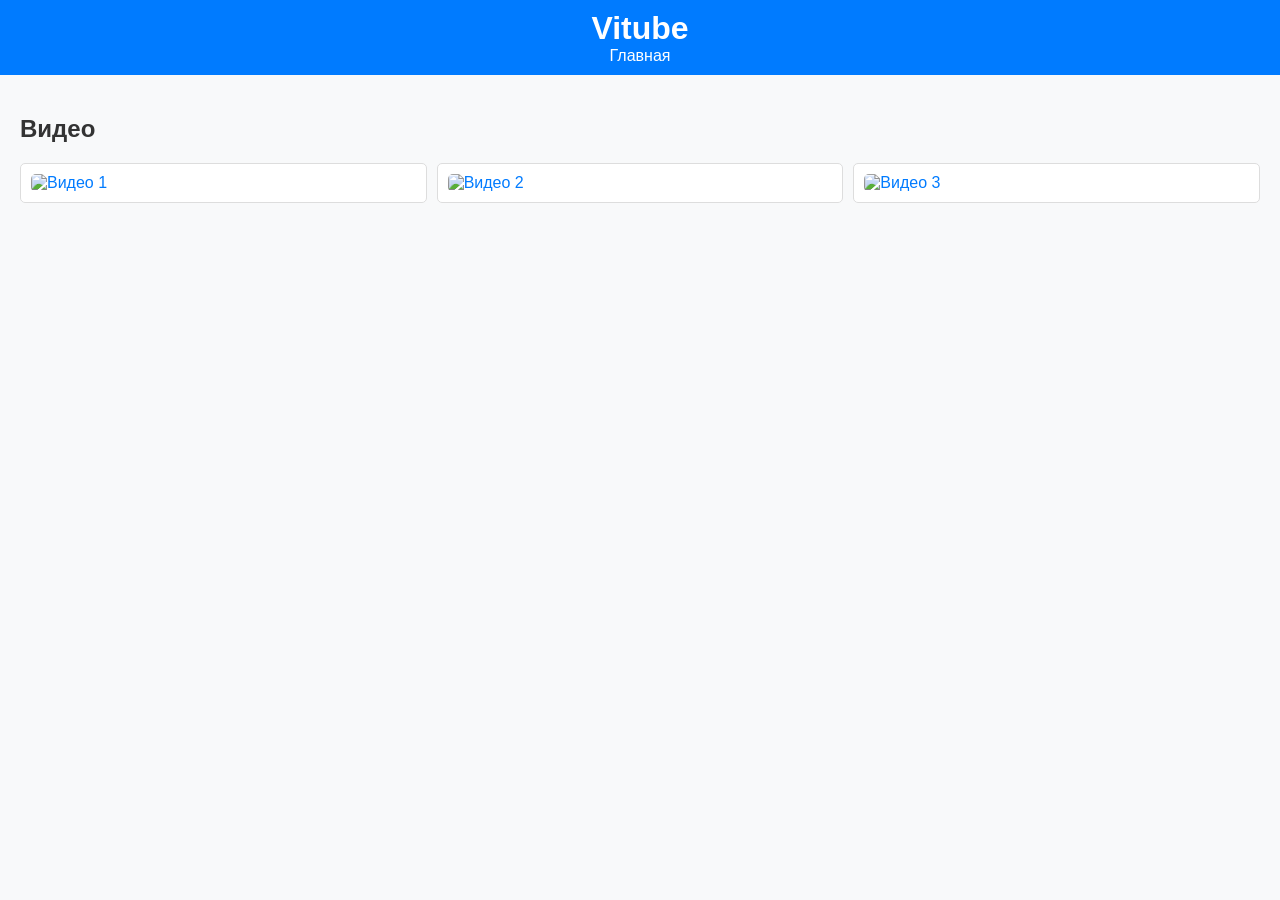
==== index.html @ 2fe6bdbb "Add files via upload" ====
<!DOCTYPE html>
<html lang="ru">
<head>
    <meta charset="UTF-8">
    <meta name="viewport" content="width=device-width, initial-scale=1.0">
    <title>Vitube</title>
    <link rel="stylesheet" href="style.css">
</head>
<body>
    <header>
        <h1>Vitube</h1>
        <nav>
            <a href="index.html">Главная</a>
        </nav>
    </header>
    <main>
        <h2>Видео</h2>
        <ul id="video-list">
            <!-- Videos will be dynamically added here -->
        </ul>
    </main>
    <script src="script.js"></script>
</body>
</html>
---- style.css ----
/* Общие стили */
body {
    background-color: #f8f9fa;
    color: #333;
    font-family: Arial, sans-serif;
    margin: 0;
    padding: 0;
}

header {
    background-color: #007bff;
    color: #fff;
    padding: 10px 20px;
    text-align: center;
}

header h1 {
    margin: 0;
}

nav a {
    color: #fff;
    margin: 0 10px;
    text-decoration: none;
}

nav a:hover {
    text-decoration: underline;
}

main {
    padding: 20px;
}

/* Стили для списка видео на главной странице */
#video-list {
    list-style-type: none;
    padding: 0;
    display: flex;
    flex-wrap: wrap;
    gap: 10px;
}

#video-list li {
    background-color: #fff;
    border: 1px solid #ddd;
    border-radius: 5px;
    padding: 10px;
    transition: background-color 0.3s ease;
    flex: 1 1 calc(33.333% - 10px);
    box-sizing: border-box;
}

#video-list li:hover {
    background-color: #f1f1f1;
}

#video-list a {
    color: #007bff;
    text-decoration: none;
    display: flex;
    flex-direction: column;
    align-items: center;
}

#video-list a:hover {
    text-decoration: underline;
}

#video-list img {
    width: 100%;
    height: auto;
    border-radius: 5px;
}

/* Стили для страницы видео */
#video-player {
    width: 100%;
    max-width: 800px;
    margin: 0 auto;
    display: block;
}

#video-title {
    font-size: 24px;
    font-weight: bold;
    margin-top: 20px;
}

#video-description {
    font-size: 16px;
    margin-top: 10px;
}

#comment-list {
    list-style-type: none;
    padding: 0;
}

#comment-list li {
    background-color: #fff;
    border: 1px solid #ddd;
    border-radius: 5px;
    margin-bottom: 10px;
    padding: 10px;
}

#comment-form {
    margin-top: 20px;
}

#comment-input {
    width: 100%;
    padding: 10px;
    border: 1px solid #ddd;
    border-radius: 5px;
    margin-bottom: 10px;
}

#recommendation-list {
    list-style-type: none;
    padding: 0;
}

#recommendation-list li {
    background-color: #fff;
    border: 1px solid #ddd;
    border-radius: 5px;
    margin-bottom: 10px;
    padding: 10px;
}

#recommendation-list a {
    color: #007bff;
    text-decoration: none;
}

#recommendation-list a:hover {
    text-decoration: underline;
}

/* Стили для формы загрузки видео */
#upload-form {
    background-color: #fff;
    border: 1px solid #ddd;
    border-radius: 5px;
    padding: 20px;
    margin-top: 20px;
}

#upload-form input[type="text"],
#upload-form textarea {
    width: 100%;
    padding: 10px;
    border: 1px solid #ddd;
    border-radius: 5px;
    margin-bottom: 10px;
}

#upload-form input[type="file"] {
    margin-bottom: 10px;
}

#upload-form button {
    background-color: #007bff;
    color: #fff;
    border: none;
    border-radius: 5px;
    padding: 10px 20px;
    cursor: pointer;
}

#upload-form button:hover {
    background-color: #0056b3;
}
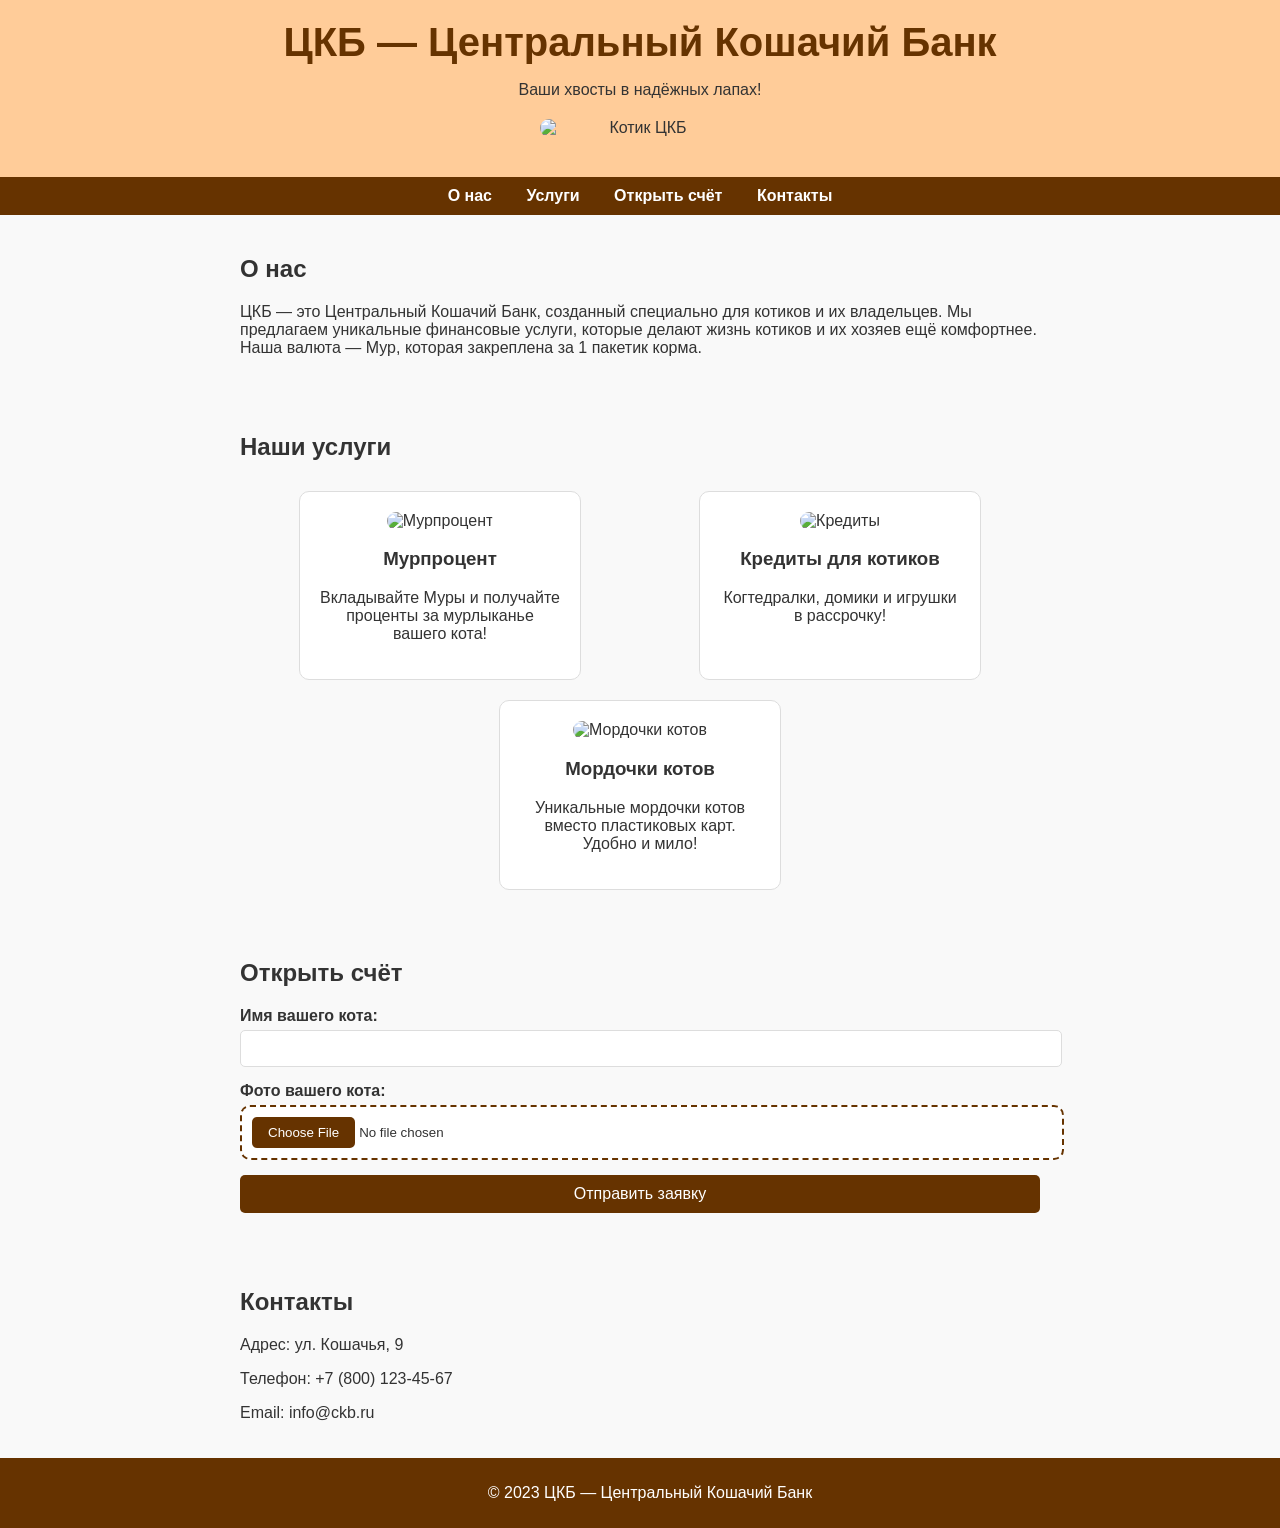
==== commit eda04f06: "Add files via upload" ====
--- a/index.html
+++ b/index.html
@@ -1,24 +1,196 @@
 <!DOCTYPE html>
 <html lang="ru">
 <head>
-    <meta charset="UTF-8">
-    <meta name="viewport" content="width=device-width, initial-scale=1.0">
-    <title>Vitube</title>
-    <link rel="stylesheet" href="style.css">
+  <meta charset="UTF-8">
+  <meta name="viewport" content="width=device-width, initial-scale=1.0">
+  <title>ЦКБ — Центральный Кошачий Банк</title>
+  <style>
+    /* Общие стили */
+    body {
+      font-family: 'Roboto', sans-serif;
+      background-color: #f9f9f9;
+      color: #333;
+      margin: 0;
+      padding: 0;
+    }
+    header {
+      background-color: #ffcc99;
+      padding: 20px;
+      text-align: center;
+    }
+    header h1 {
+      margin: 0;
+      font-size: 2.5em;
+      color: #663300;
+    }
+    nav {
+      background-color: #663300;
+      padding: 10px;
+      text-align: center;
+      position: sticky;
+      top: 0;
+      z-index: 1000;
+    }
+    nav a {
+      color: #fff;
+      margin: 0 15px;
+      text-decoration: none;
+      font-weight: bold;
+    }
+    section {
+      padding: 20px;
+      max-width: 800px;
+      margin: 0 auto;
+    }
+    footer {
+      background-color: #663300;
+      color: #fff;
+      text-align: center;
+      padding: 10px;
+      width: 100%;
+    }
+
+    /* Стили для услуг */
+    .services {
+      display: flex;
+      justify-content: space-around;
+      flex-wrap: wrap;
+    }
+    .service {
+      background-color: #fff;
+      border: 1px solid #ddd;
+      border-radius: 10px;
+      padding: 20px;
+      margin: 10px;
+      width: 30%;
+      text-align: center;
+    }
+    .service img {
+      width: 100px;
+      height: 100px;
+      border-radius: 10px;
+    }
+
+    /* Стили для фото кота */
+    .cat-photo {
+      width: 200px;
+      height: auto;
+      border-radius: 10px;
+      margin: 20px auto;
+      display: block;
+    }
+
+    /* Стили для формы */
+    .form-group {
+      margin-bottom: 15px;
+    }
+    .form-group label {
+      display: block;
+      margin-bottom: 5px;
+      font-weight: bold;
+    }
+    .form-group input, .form-group textarea, .form-group button {
+      width: 100%;
+      padding: 10px;
+      border: 1px solid #ddd;
+      border-radius: 5px;
+    }
+    .form-group button {
+      background-color: #663300;
+      color: #fff;
+      border: none;
+      cursor: pointer;
+      font-size: 16px;
+      transition: background-color 0.3s ease;
+    }
+    .form-group button:hover {
+      background-color: #552200;
+    }
+    .form-group input[type="file"] {
+      padding: 10px;
+      background-color: #fff;
+      border: 2px dashed #663300;
+      border-radius: 10px;
+      cursor: pointer;
+      transition: border-color 0.3s ease;
+    }
+    .form-group input[type="file"]:hover {
+      border-color: #552200;
+    }
+    .form-group input[type="file"]::file-selector-button {
+      background-color: #663300;
+      color: #fff;
+      border: none;
+      padding: 8px 16px;
+      border-radius: 5px;
+      cursor: pointer;
+      transition: background-color 0.3s ease;
+    }
+    .form-group input[type="file"]::file-selector-button:hover {
+      background-color: #552200;
+    }
+  </style>
 </head>
 <body>
-    <header>
-        <h1>Vitube</h1>
-        <nav>
-            <a href="index.html">Главная</a>
-        </nav>
-    </header>
-    <main>
-        <h2>Видео</h2>
-        <ul id="video-list">
-            <!-- Videos will be dynamically added here -->
-        </ul>
-    </main>
-    <script src="script.js"></script>
+  <header>
+    <h1>ЦКБ — Центральный Кошачий Банк</h1>
+    <p>Ваши хвосты в надёжных лапах!</p>
+    <img src="https://bumper-stickers.ru/38038-thickbox_default/koshka.jpg" alt="Котик ЦКБ" class="cat-photo">
+  </header>
+  <nav>
+    <a href="#about">О нас</a>
+    <a href="#services">Услуги</a>
+    <a href="#open-account">Открыть счёт</a>
+    <a href="#contacts">Контакты</a>
+  </nav>
+  <section id="about">
+    <h2>О нас</h2>
+    <p>ЦКБ — это Центральный Кошачий Банк, созданный специально для котиков и их владельцев. Мы предлагаем уникальные финансовые услуги, которые делают жизнь котиков и их хозяев ещё комфортнее. Наша валюта — Мур, которая закреплена за 1 пакетик корма.</p>
+  </section>
+  <section id="services">
+    <h2>Наши услуги</h2>
+    <div class="services">
+      <div class="service">
+        <img src="https://avatars.mds.yandex.net/i?id=c6668cda975bbda0cb1036fd94c2d005d91ae52a-4120598-images-thumbs&n=13" alt="Мурпроцент">
+        <h3>Мурпроцент</h3>
+        <p>Вкладывайте Муры и получайте проценты за мурлыканье вашего кота!</p>
+      </div>
+      <div class="service">
+        <img src="https://avatars.mds.yandex.net/i?id=06c67811c6c3ae0a83c8a6d7e66b567e146b015a-7051656-images-thumbs&n=13" alt="Кредиты">
+        <h3>Кредиты для котиков</h3>
+        <p>Когтедралки, домики и игрушки в рассрочку!</p>
+      </div>
+      <div class="service">
+        <img src="https://via.placeholder.com/100" alt="Мордочки котов">
+        <h3>Мордочки котов</h3>
+        <p>Уникальные мордочки котов вместо пластиковых карт. Удобно и мило!</p>
+      </div>
+    </div>
+  </section>
+  <section id="open-account">
+    <h2>Открыть счёт</h2>
+    <form action="/open-account" method="POST" enctype="multipart/form-data">
+      <div class="form-group">
+        <label for="cat-name">Имя вашего кота:</label>
+        <input type="text" id="cat-name" name="cat-name" required>
+      </div>
+      <div class="form-group">
+        <label for="cat-photo">Фото вашего кота:</label>
+        <input type="file" id="cat-photo" name="cat-photo" accept="image/*" required>
+      </div>
+      <div class="form-group">
+        <button type="submit">Отправить заявку</button>
+      </div>
+    </form>
+  </section>
+  <section id="contacts">
+    <h2>Контакты</h2>
+    <p>Адрес: ул. Кошачья, 9</p>
+    <p>Телефон: +7 (800) 123-45-67</p>
+    <p>Email: info@ckb.ru</p>
+  </section>
+  <footer>
+    <p>&copy; 2023 ЦКБ — Центральный Кошачий Банк</p>
+  </footer>
 </body>
 </html>
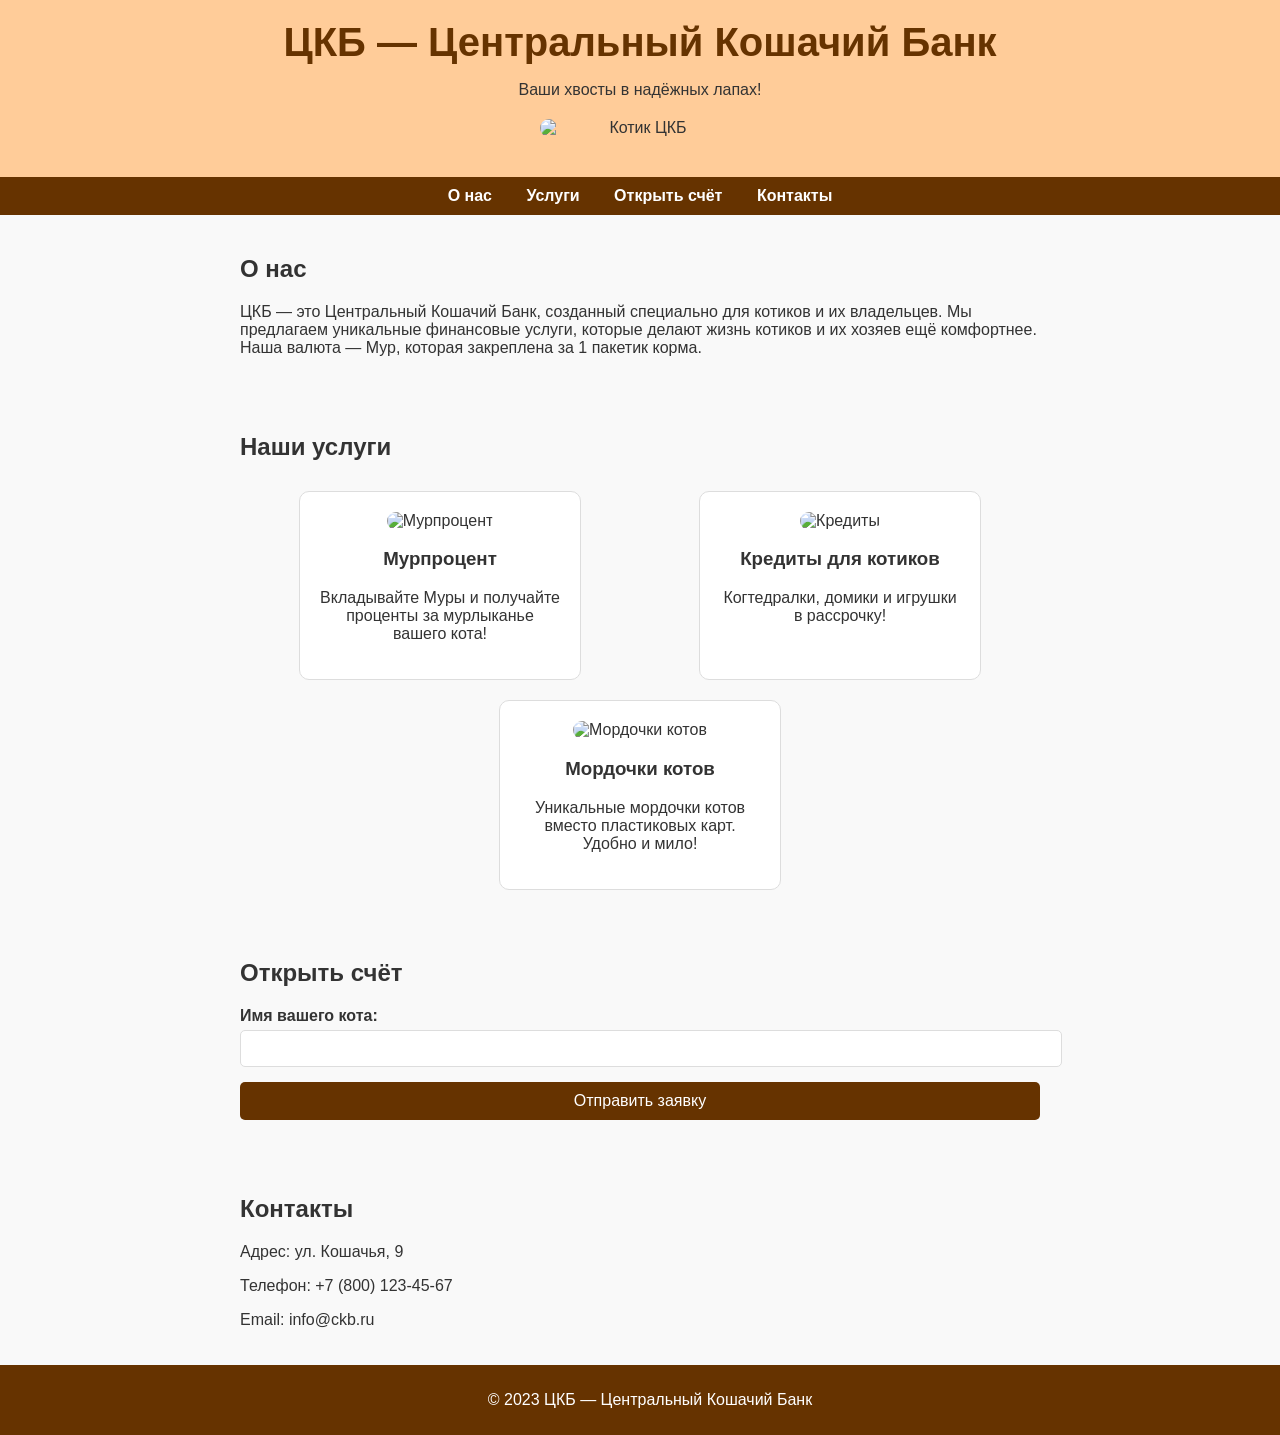
==== commit c9ec6a75: "Add files via upload" ====
--- a/index.html
+++ b/index.html
@@ -5,7 +5,6 @@
   <meta name="viewport" content="width=device-width, initial-scale=1.0">
   <title>ЦКБ — Центральный Кошачий Банк</title>
   <style>
-    /* Общие стили */
     body {
       font-family: 'Roboto', sans-serif;
       background-color: #f9f9f9;
@@ -49,8 +48,6 @@
       padding: 10px;
       width: 100%;
     }
-
-    /* Стили для услуг */
     .services {
       display: flex;
       justify-content: space-around;
@@ -70,8 +67,6 @@
       height: 100px;
       border-radius: 10px;
     }
-
-    /* Стили для фото кота */
     .cat-photo {
       width: 200px;
       height: auto;
@@ -79,8 +74,6 @@
       margin: 20px auto;
       display: block;
     }
-
-    /* Стили для формы */
     .form-group {
       margin-bottom: 15px;
     }
@@ -89,7 +82,7 @@
       margin-bottom: 5px;
       font-weight: bold;
     }
-    .form-group input, .form-group textarea, .form-group button {
+    .form-group input, .form-group button {
       width: 100%;
       padding: 10px;
       border: 1px solid #ddd;
@@ -104,29 +97,6 @@
       transition: background-color 0.3s ease;
     }
     .form-group button:hover {
-      background-color: #552200;
-    }
-    .form-group input[type="file"] {
-      padding: 10px;
-      background-color: #fff;
-      border: 2px dashed #663300;
-      border-radius: 10px;
-      cursor: pointer;
-      transition: border-color 0.3s ease;
-    }
-    .form-group input[type="file"]:hover {
-      border-color: #552200;
-    }
-    .form-group input[type="file"]::file-selector-button {
-      background-color: #663300;
-      color: #fff;
-      border: none;
-      padding: 8px 16px;
-      border-radius: 5px;
-      cursor: pointer;
-      transition: background-color 0.3s ease;
-    }
-    .form-group input[type="file"]::file-selector-button:hover {
       background-color: #552200;
     }
   </style>
@@ -169,14 +139,10 @@
   </section>
   <section id="open-account">
     <h2>Открыть счёт</h2>
-    <form action="/open-account" method="POST" enctype="multipart/form-data">
+    <form action="https://formspree.io/f/xbllpgvy" method="POST">
       <div class="form-group">
         <label for="cat-name">Имя вашего кота:</label>
         <input type="text" id="cat-name" name="cat-name" required>
-      </div>
-      <div class="form-group">
-        <label for="cat-photo">Фото вашего кота:</label>
-        <input type="file" id="cat-photo" name="cat-photo" accept="image/*" required>
       </div>
       <div class="form-group">
         <button type="submit">Отправить заявку</button>
